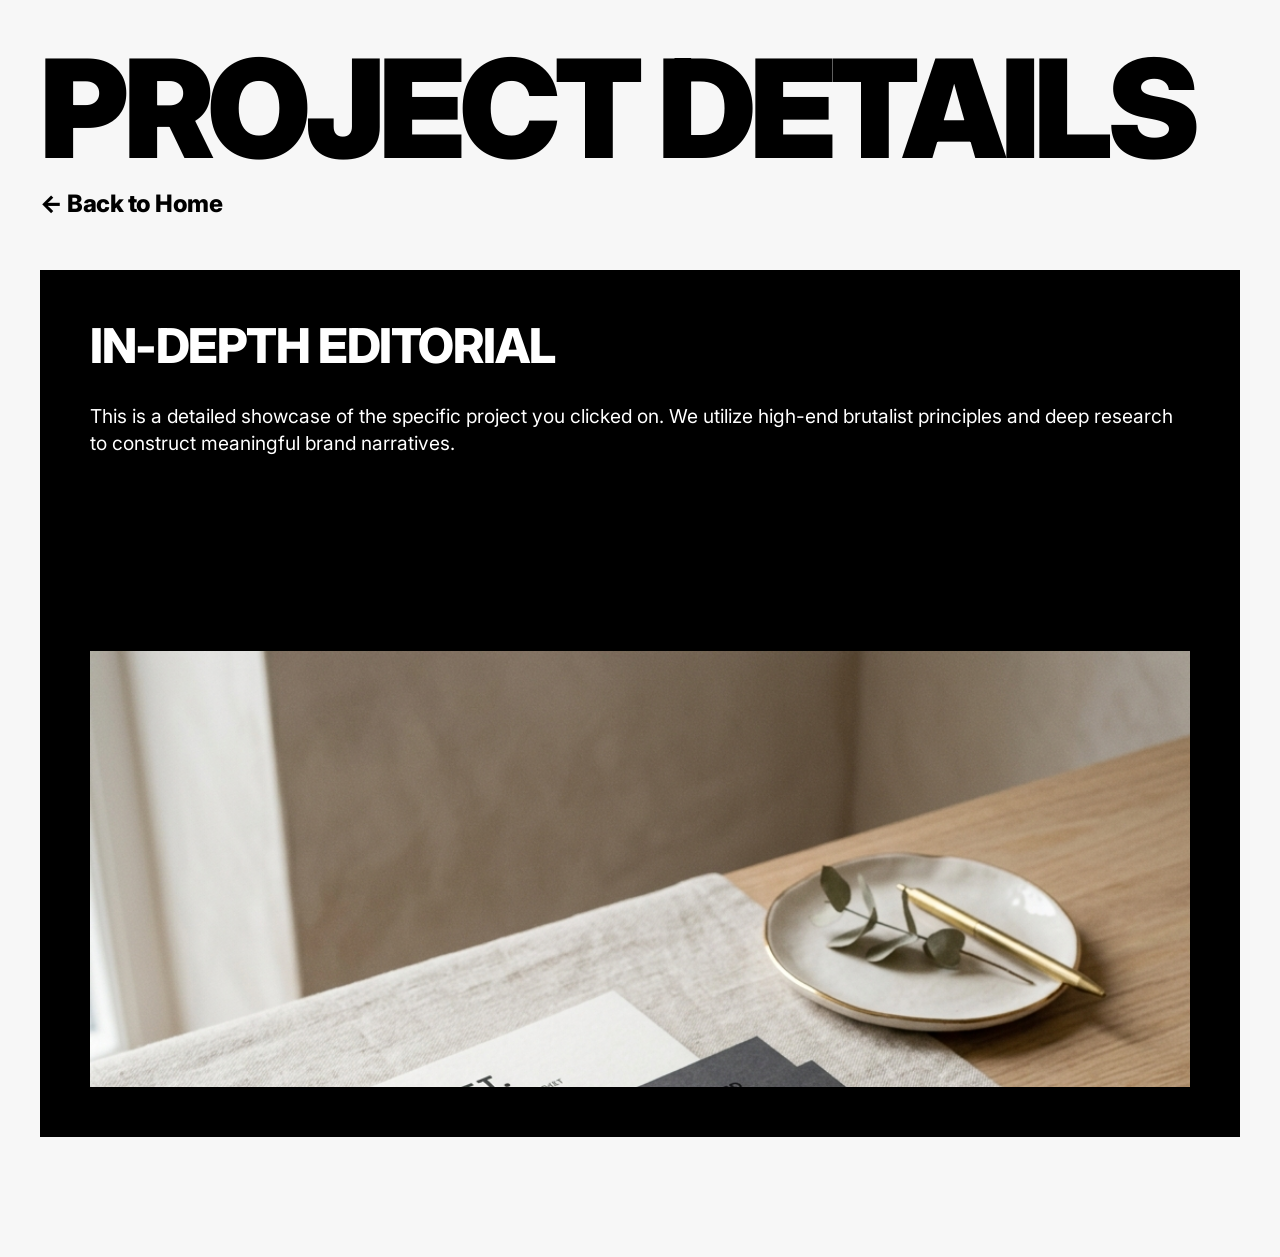
==== detail.html @ ebfba6fb "Initial commit: Brutalist high-end agency design" ====
<!DOCTYPE html>
<html lang="ko">
<head>
    <meta charset="UTF-8">
    <meta name="viewport" content="width=device-width, initial-scale=1.0">
    <title>Detail Page - NARRATIVE</title>
    <link rel="preconnect" href="https://fonts.googleapis.com">
    <link rel="preconnect" href="https://fonts.gstatic.com" crossorigin>
    <link href="https://fonts.googleapis.com/css2?family=Inter:wght@400;600;800;900&display=swap" rel="stylesheet">
    <link rel="stylesheet" href="style.css">
</head>
<body>
    <header class="header">
        <h1 class="logo-text detail-title">PROJECT DETAILS</h1>
        <p class="subtitle"><a href="index.html" style="color: black; text-decoration: none;">&larr; Back to Home</a></p>
    </header>

    <main class="portfolio-grid" style="grid-template-columns: 1fr; margin-top: 50px;">
        <article class="portfolio-card" style="padding: 50px;">
            <h2 class="card-title" style="font-size: 3rem;">IN-DEPTH EDITORIAL</h2>
            <p class="card-desc" style="font-size: 1.2rem; color: #fff; margin-bottom: 30px;">
                This is a detailed showcase of the specific project you clicked on. We utilize high-end brutalist principles and deep research to construct meaningful brand narratives.
            </p>
            <div class="card-image-wrapper" style="max-height: 600px;">
                <img src="images/branding.png" alt="Detail Graphic" style="width: 100%; height: auto;">
            </div>
        </article>
    </main>
</body>
</html>
---- style.css ----
/* Reset and Base Styles */
* {
    margin: 0;
    padding: 0;
    box-sizing: border-box;
}

body {
    font-family: 'Inter', -apple-system, BlinkMacSystemFont, "Segoe UI", Roboto, Helvetica, Arial, sans-serif;
    background-color: #f7f7f7;
    color: #000;
    line-height: 1.4;
    padding: 40px;
    max-width: 1400px;
    margin: 0 auto;
    overflow-x: hidden;
}

/* Typography elements */
.header {
    margin-bottom: 30px;
    container-type: inline-size;
}

.logo-text {
    font-size: 15.5cqw;
    font-weight: 900;
    letter-spacing: -0.04em;
    line-height: 1;
    text-transform: uppercase;
    margin-bottom: 10px;
    width: 100%;
    white-space: nowrap;
}

.logo-text.detail-title {
    font-size: 11.4cqw; /* Mathematically calculated: 100cqw / (15 chars * 0.586em per char aspect ratio of Inter 900) to perfectly hit the right edge */
}

.subtitle {
    font-size: 1.5rem;
    font-weight: 800;
    letter-spacing: -0.02em;
}

/* Category Navigation */
.category-nav {
    margin-bottom: 40px;
}

.nav-container {
    display: flex;
    flex-wrap: wrap;
    border: 2px solid #000;
}

.nav-btn {
    flex: 1;
    min-width: 120px;
    background: none;
    border: none;
    border-right: 2px solid #000;
    padding: 15px 20px;
    font-size: 1rem;
    font-weight: 800;
    font-family: inherit;
    cursor: pointer;
    text-transform: uppercase;
    transition: background-color 0.3s, color 0.3s;
    display: flex;
    justify-content: center;
    align-items: center;
}

.nav-btn:last-child {
    border-right: none;
}

.nav-btn.active {
    background-color: #000;
    color: #fff;
}

.nav-btn:hover {
    background-color: #000;
    color: #fff;
}

/* Hover logic for language swap */
.nav-btn .en {
    display: none;    /* hidden by default */
}

.nav-btn.group:hover .ko {
    display: none;    /* hide ko on hover */
}

.nav-btn.group:hover .en {
    display: inline;  /* show en on hover */
}

/* Portfolio Grid */
.portfolio-grid {
    display: grid;
    grid-template-columns: 1fr 1fr;
    gap: 20px;
    margin-bottom: 80px;
}

.portfolio-card {
    background-color: #000;
    color: #fff;
    display: flex;
    flex-direction: column;
    overflow: hidden;
    transition: transform 0.3s ease;
    text-decoration: none;
}

.portfolio-card:hover {
    transform: translateY(-5px);
}

.card-content {
    padding: 30px;
    display: flex;
    flex-direction: column;
    flex-grow: 1;
}

.card-title {
    font-size: 2.2rem;
    font-weight: 800;
    line-height: 1.1;
    text-transform: uppercase;
    margin-bottom: 30px;
    letter-spacing: -0.03em;
}

.card-body {
    display: flex;
    gap: 20px;
    flex-grow: 1;
}

.card-desc {
    flex: 1;
    font-size: 0.9rem;
    color: #ccc;
    font-weight: 400;
}

.card-image-wrapper {
    flex: 2;
    overflow: hidden;
}

.card-image-wrapper img {
    width: 100%;
    height: 100%;
    object-fit: cover;
    display: block;
    transition: transform 0.5s ease;
}

.portfolio-card:hover .card-image-wrapper img {
    transform: scale(1.05); /* subtle zoom on hover */
}

/* Action link at the bottom of the card */
.card-action {
    display: block;
    width: 100%;
    padding: 20px 30px;
    background-color: #1a1a1a;
    color: #fff;
    text-decoration: none;
    font-weight: 600;
    text-align: right;
    border-top: 1px solid #333;
    transition: background-color 0.3s;
}

.card-action:hover {
    background-color: #333;
    color: #fff;
}

/* Footer Focus */
.footer {
    background-color: #000;
    color: #fff;
    display: flex;
    justify-content: space-between;
    align-items: flex-end;
    width: 100vw;
    margin-left: calc(50% - 50vw);
    box-sizing: border-box;
    padding: 60px calc(50vw - 50%);
}

.footer-left {
    display: flex;
    flex-direction: column;
    justify-content: space-between;
    height: 100%;
}

.footer-agency-name {
    font-size: 0.8rem;
    color: #888;
    letter-spacing: 0.05em;
    margin-bottom: 60px;
    font-weight: 600;
}

.footer-cta {
    font-size: 5rem;
    font-weight: 400;
    line-height: 1;
    letter-spacing: -0.02em;
}

.footer-cta-link {
    text-decoration: none;
    color: inherit;
}

.footer-cta .hover-text {
    display: none;
}

.footer-cta.group:hover .default {
    display: none;
}

.footer-cta.group:hover .hover-text {
    display: inline;
}

.footer-right {
    min-width: 300px;
}

.footer-links li a .hover-text { display: none; }
.footer-links li a.group:hover .default { display: none; }
.footer-links li a.group:hover .hover-text { display: inline; }

.footer-links {
    list-style: none;
    display: flex;
    flex-direction: column;
    gap: 20px;
}

.footer-links li a {
    color: #ccc;
    text-decoration: none;
    font-size: 1.2rem;
    font-weight: 600;
    display: flex;
    justify-content: space-between;
    align-items: center;
    border-bottom: 1px solid #333;
    padding-bottom: 10px;
    transition: color 0.3s;
}

.footer-links li a:hover {
    color: #fff;
    border-bottom-color: #fff;
}

/* Responsiveness */
@media (max-width: 1024px) {
    .logo-text { font-size: 10vw; }
    .portfolio-grid { grid-template-columns: 1fr; }
    .footer { flex-direction: column; align-items: flex-start; gap: 40px; }
    .footer-right { width: 100%; }
}

@media (max-width: 768px) {
    body { padding: 20px; }
    .logo-text { font-size: 14vw; }
    .nav-container { flex-direction: column; border: none; }
    .nav-btn { border-right: none; border-bottom: 2px solid #000; border: 2px solid #000; margin-bottom: 5px; }
    .card-body { flex-direction: column; }
    .card-image-wrapper { height: 250px; }
}
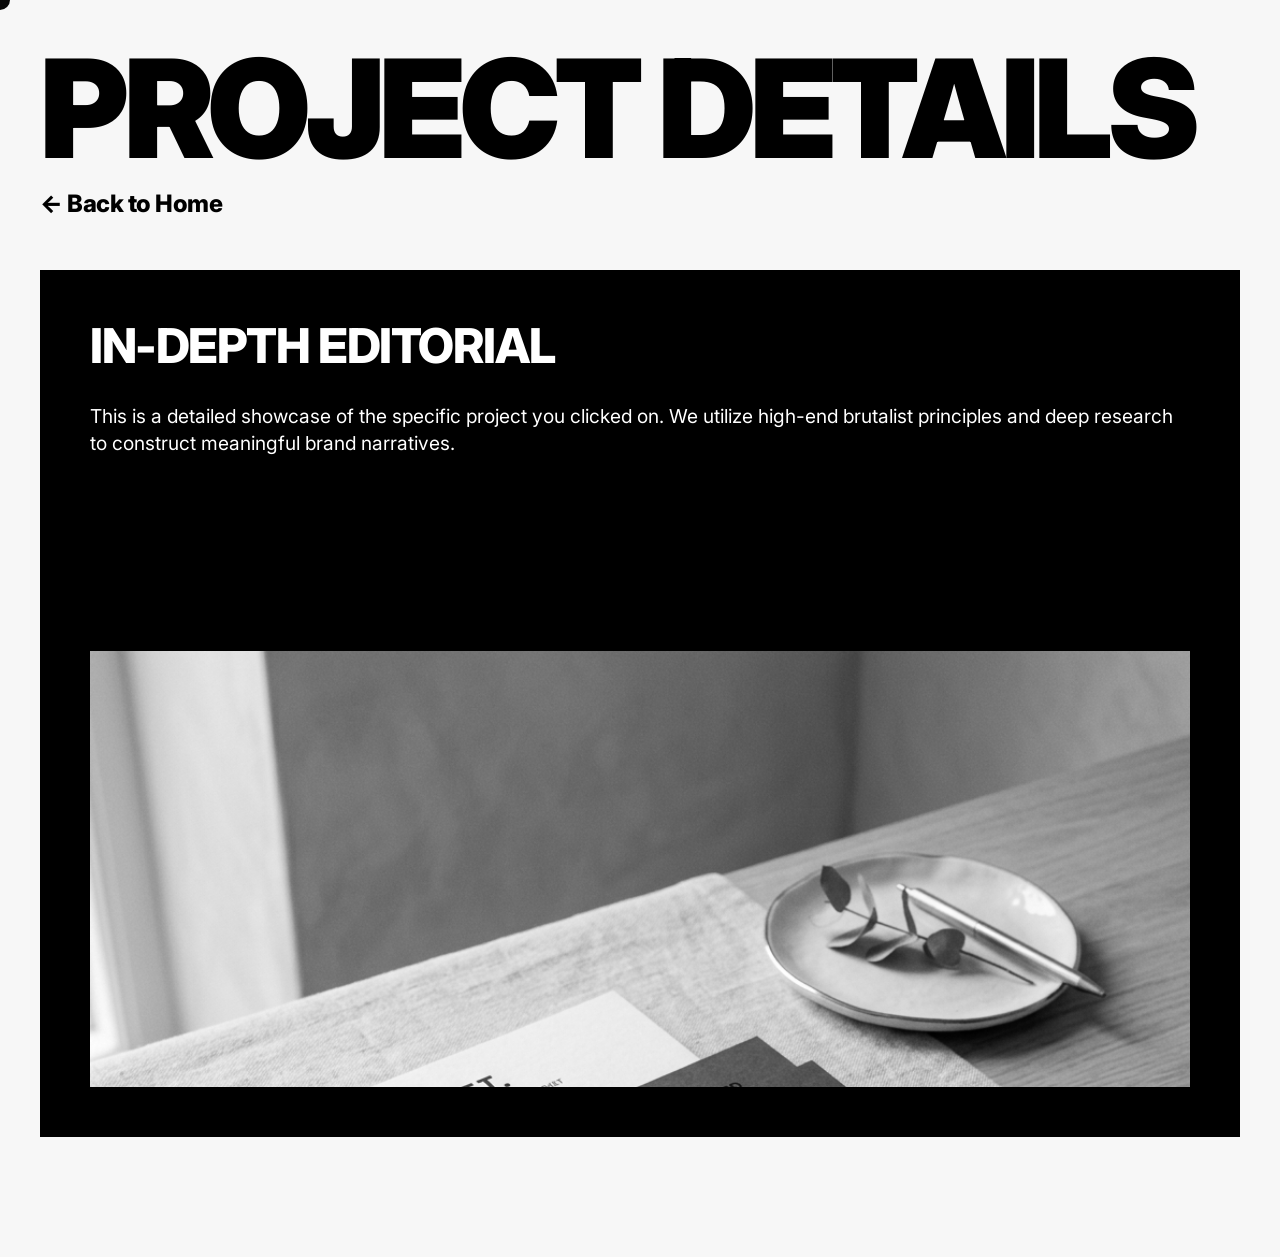
==== commit 43f055f0: "마우스 호버 애니메이션 추가" ====
--- a/detail.html
+++ b/detail.html
@@ -10,13 +10,16 @@
     <link rel="stylesheet" href="style.css">
 </head>
 <body>
+    <div class="custom-cursor"></div>
     <header class="header">
-        <h1 class="logo-text detail-title">PROJECT DETAILS</h1>
+        <div class="logo-wrapper">
+            <h1 class="logo-text detail-title">PROJECT DETAILS</h1>
+        </div>
         <p class="subtitle"><a href="index.html" style="color: black; text-decoration: none;">&larr; Back to Home</a></p>
     </header>
 
     <main class="portfolio-grid" style="grid-template-columns: 1fr; margin-top: 50px;">
-        <article class="portfolio-card" style="padding: 50px;">
+        <article class="portfolio-card reveal" style="padding: 50px;">
             <h2 class="card-title" style="font-size: 3rem;">IN-DEPTH EDITORIAL</h2>
             <p class="card-desc" style="font-size: 1.2rem; color: #fff; margin-bottom: 30px;">
                 This is a detailed showcase of the specific project you clicked on. We utilize high-end brutalist principles and deep research to construct meaningful brand narratives.
@@ -26,5 +29,27 @@
             </div>
         </article>
     </main>
+
+    <script>
+    document.addEventListener('DOMContentLoaded', () => {
+        const cursor = document.querySelector('.custom-cursor');
+        document.addEventListener('mousemove', e => {
+            cursor.style.left = e.clientX + 'px';
+            cursor.style.top = e.clientY + 'px';
+        });
+
+        const hoverElements = document.querySelectorAll('a, button, .portfolio-card');
+        hoverElements.forEach(el => {
+            el.addEventListener('mouseenter', () => cursor.classList.add('hover'));
+            el.addEventListener('mouseleave', () => cursor.classList.remove('hover'));
+        });
+
+        const revealObserver = new IntersectionObserver((entries) => {
+            entries.forEach(entry => entry.isIntersecting && entry.target.classList.add('active'));
+        }, { threshold: 0.1 });
+
+        document.querySelectorAll('.reveal').forEach(el => revealObserver.observe(el));
+    });
+    </script>
 </body>
 </html>
--- a/style.css
+++ b/style.css
@@ -1,8 +1,17 @@
 /* Reset and Base Styles */
+html {
+    scroll-behavior: smooth;
+    cursor: none;
+}
+
 * {
     margin: 0;
     padding: 0;
     box-sizing: border-box;
+}
+
+a, button {
+    cursor: none;
 }
 
 body {
@@ -22,6 +31,10 @@
     container-type: inline-size;
 }
 
+.logo-wrapper {
+    overflow: hidden;
+}
+
 .logo-text {
     font-size: 15.5cqw;
     font-weight: 900;
@@ -31,6 +44,13 @@
     margin-bottom: 10px;
     width: 100%;
     white-space: nowrap;
+    transform: translateY(100%);
+    animation: slideUpTitle 1.2s cubic-bezier(0.8, 0, 0.2, 1) forwards;
+}
+
+@keyframes slideUpTitle {
+    from { transform: translateY(100%); }
+    to { transform: translateY(0); }
 }
 
 .logo-text.detail-title {
@@ -160,11 +180,13 @@
     height: 100%;
     object-fit: cover;
     display: block;
-    transition: transform 0.5s ease;
+    filter: grayscale(100%);
+    transition: transform 0.8s cubic-bezier(0.16, 1, 0.3, 1), filter 0.8s ease;
 }
 
 .portfolio-card:hover .card-image-wrapper img {
-    transform: scale(1.05); /* subtle zoom on hover */
+    filter: grayscale(0%);
+    transform: scale(1.08); /* premium editorial zoom on hover */
 }
 
 /* Action link at the bottom of the card */
@@ -261,15 +283,64 @@
     display: flex;
     justify-content: space-between;
     align-items: center;
-    border-bottom: 1px solid #333;
     padding-bottom: 10px;
     transition: color 0.3s;
+    position: relative;
+}
+
+.footer-links li a::after {
+    content: '';
+    position: absolute;
+    bottom: 0;
+    left: 0;
+    width: 0;
+    height: 1px;
+    background-color: #fff;
+    transition: width 0.4s cubic-bezier(0.16, 1, 0.3, 1);
 }
 
 .footer-links li a:hover {
     color: #fff;
-    border-bottom-color: #fff;
-}
+}
+
+.footer-links li a:hover::after {
+    width: 100%;
+}
+
+/* Custom Cursor */
+.custom-cursor {
+    position: fixed;
+    top: 0;
+    left: 0;
+    width: 20px;
+    height: 20px;
+    background-color: #fff;
+    border-radius: 50%;
+    pointer-events: none;
+    z-index: 9999;
+    mix-blend-mode: difference;
+    transform: translate(-50%, -50%);
+    transition: width 0.3s cubic-bezier(0.16, 1, 0.3, 1), height 0.3s cubic-bezier(0.16, 1, 0.3, 1), opacity 0.3s;
+    will-change: width, height, transform;
+}
+.custom-cursor.hover {
+    width: 80px;
+    height: 80px;
+    background-color: rgba(255, 255, 255, 1);
+}
+
+/* Reveal classes */
+.reveal {
+    opacity: 0;
+    transform: translateY(40px);
+    transition: opacity 1s cubic-bezier(0.16, 1, 0.3, 1), transform 1s cubic-bezier(0.16, 1, 0.3, 1);
+    will-change: opacity, transform;
+}
+.reveal.active {
+    opacity: 1;
+    transform: translateY(0);
+}
+
 
 /* Responsiveness */
 @media (max-width: 1024px) {
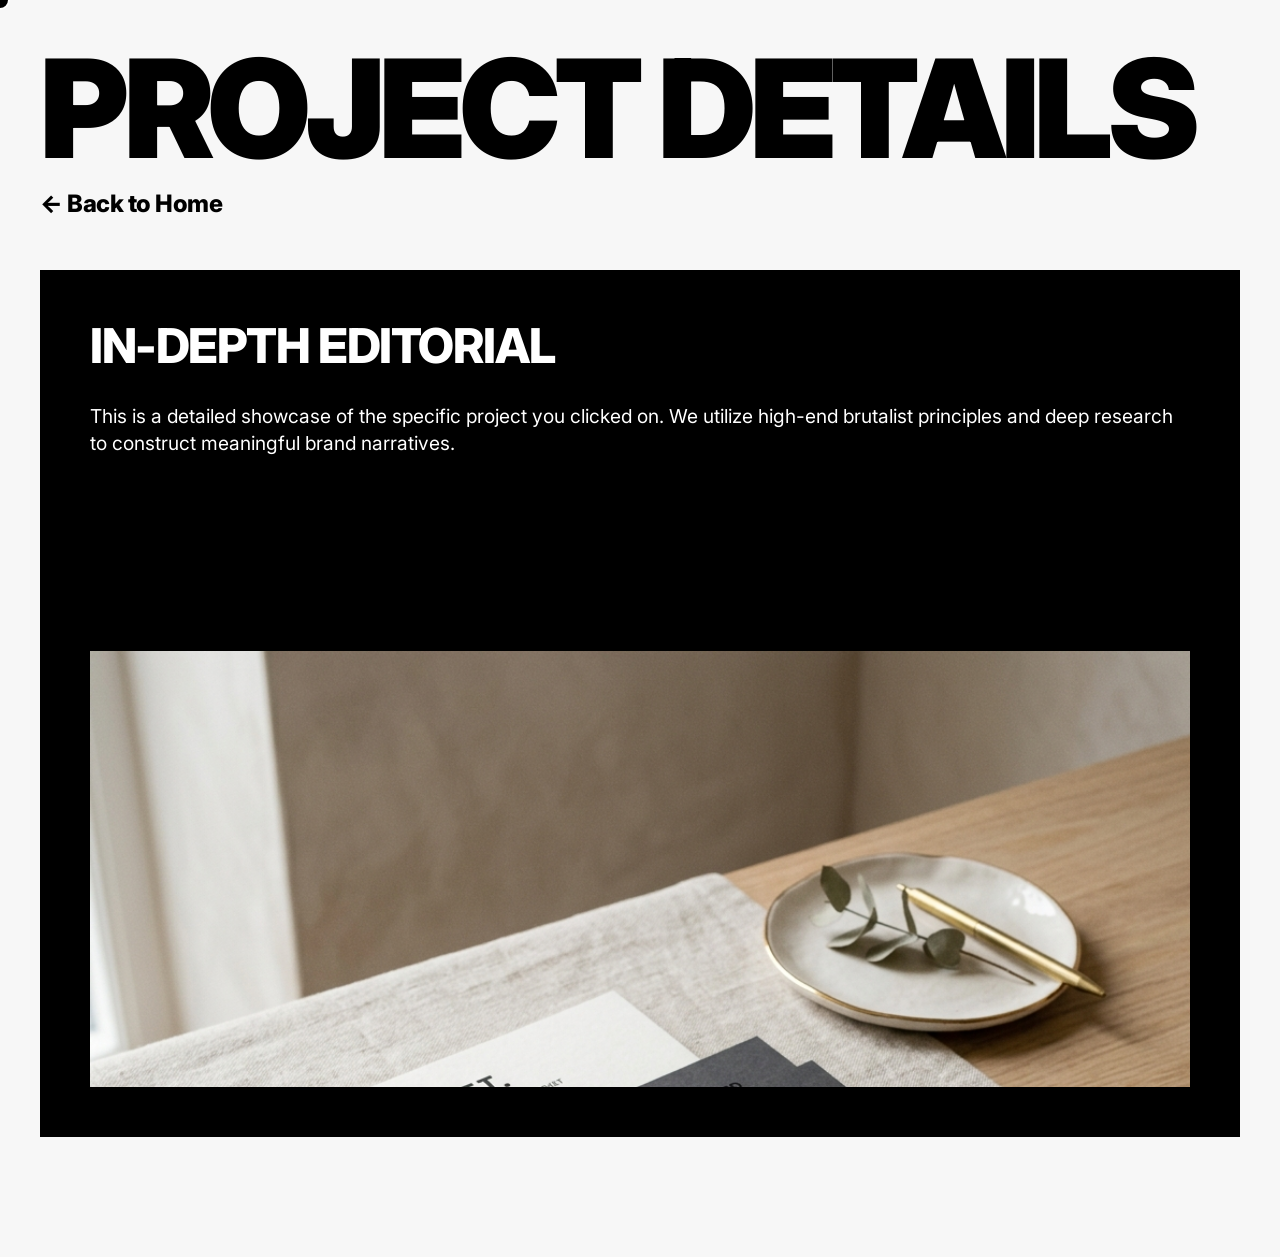
==== commit 48b16ca7: "홈페이지 중간버전" ====
--- a/detail.html
+++ b/detail.html
@@ -32,6 +32,17 @@
 
     <script>
     document.addEventListener('DOMContentLoaded', () => {
+        const urlParams = new URLSearchParams(window.location.search);
+        const mediaSrc = urlParams.get('img');
+        if (mediaSrc) {
+            const wrapper = document.querySelector('.card-image-wrapper');
+            if (mediaSrc.toLowerCase().endsWith('.mp4')) {
+                wrapper.innerHTML = `<video src="${mediaSrc}" autoplay loop muted playsinline style="width: 100%; height: auto;"></video>`;
+            } else {
+                wrapper.innerHTML = `<img src="${mediaSrc}" alt="Detail Graphic" style="width: 100%; height: auto;">`;
+            }
+        }
+
         const cursor = document.querySelector('.custom-cursor');
         document.addEventListener('mousemove', e => {
             cursor.style.left = e.clientX + 'px';
--- a/style.css
+++ b/style.css
@@ -180,12 +180,10 @@
     height: 100%;
     object-fit: cover;
     display: block;
-    filter: grayscale(100%);
-    transition: transform 0.8s cubic-bezier(0.16, 1, 0.3, 1), filter 0.8s ease;
+    transition: transform 0.8s cubic-bezier(0.16, 1, 0.3, 1);
 }
 
 .portfolio-card:hover .card-image-wrapper img {
-    filter: grayscale(0%);
     transform: scale(1.08); /* premium editorial zoom on hover */
 }
 
@@ -206,6 +204,18 @@
 .card-action:hover {
     background-color: #333;
     color: #fff;
+}
+
+.portfolio-card .hover-text {
+    display: none;
+}
+
+.portfolio-card:hover .default {
+    display: none;
+}
+
+.portfolio-card:hover .hover-text {
+    display: inline;
 }
 
 /* Footer Focus */
@@ -314,19 +324,21 @@
     left: 0;
     width: 20px;
     height: 20px;
-    background-color: #fff;
+    background-color: #000;
+    border: 2px solid #fff;
     border-radius: 50%;
     pointer-events: none;
     z-index: 9999;
-    mix-blend-mode: difference;
     transform: translate(-50%, -50%);
-    transition: width 0.3s cubic-bezier(0.16, 1, 0.3, 1), height 0.3s cubic-bezier(0.16, 1, 0.3, 1), opacity 0.3s;
+    transition: width 0.3s cubic-bezier(0.16, 1, 0.3, 1), height 0.3s cubic-bezier(0.16, 1, 0.3, 1), background-color 0.3s, border-color 0.3s;
     will-change: width, height, transform;
 }
 .custom-cursor.hover {
     width: 80px;
     height: 80px;
-    background-color: rgba(255, 255, 255, 1);
+    background-color: rgba(255, 255, 255, 0.3);
+    border-color: #fff;
+    backdrop-filter: blur(4px);
 }
 
 /* Reveal classes */
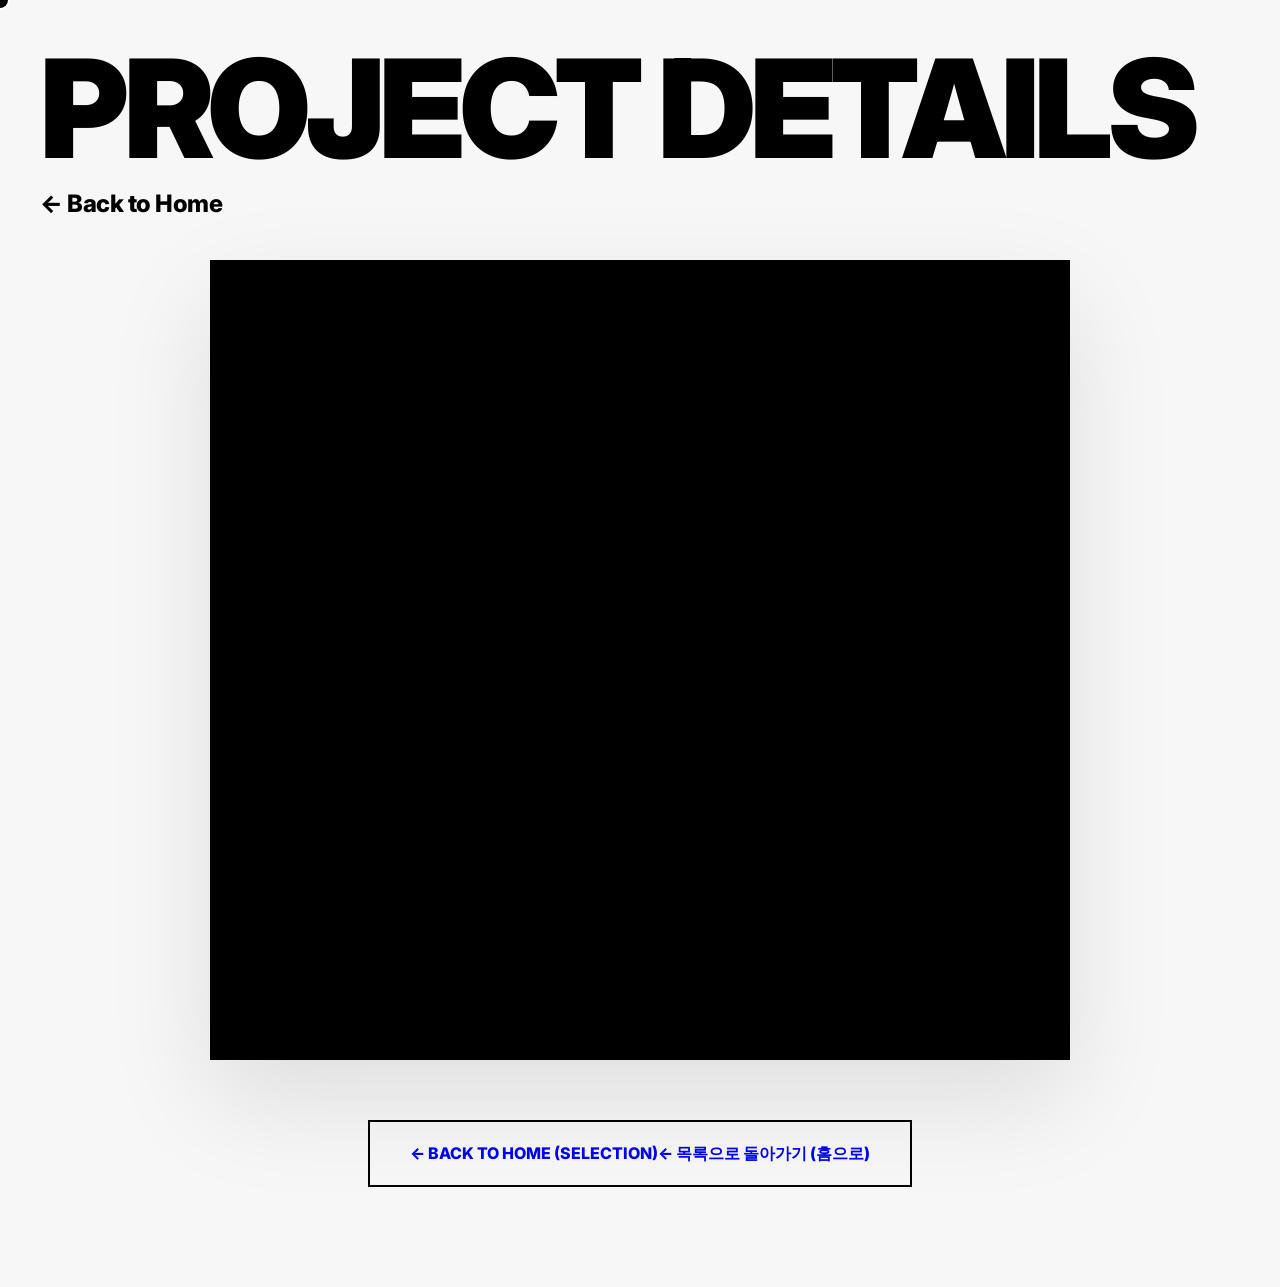
==== commit 179cc354: "상세페이지1" ====
--- a/detail.html
+++ b/detail.html
@@ -18,31 +18,71 @@
         <p class="subtitle"><a href="index.html" style="color: black; text-decoration: none;">&larr; Back to Home</a></p>
     </header>
 
-    <main class="portfolio-grid" style="grid-template-columns: 1fr; margin-top: 50px;">
-        <article class="portfolio-card reveal" style="padding: 50px;">
-            <h2 class="card-title" style="font-size: 3rem;">IN-DEPTH EDITORIAL</h2>
-            <p class="card-desc" style="font-size: 1.2rem; color: #fff; margin-bottom: 30px;">
-                This is a detailed showcase of the specific project you clicked on. We utilize high-end brutalist principles and deep research to construct meaningful brand narratives.
-            </p>
-            <div class="card-image-wrapper" style="max-height: 600px;">
-                <img src="images/branding.png" alt="Detail Graphic" style="width: 100%; height: auto;">
+    <main style="margin-top: 40px;">
+        <!-- Removed 'reveal' class for instant visibility -->
+        <div class="detail-content-view">
+            <div id="project-media" class="project-media-wrapper">
+                <!-- Media will be injected here instantly by the script below -->
             </div>
-        </article>
+        </div>
+        
+        <!-- Premium Back Navigation -->
+        <div style="text-align: center; padding: 60px 0;">
+            <a href="index.html" class="nav-btn group" style="text-decoration: none; display: inline-flex; border: 2px solid #000; padding: 20px 40px;">
+                <span class="default">&larr; BACK TO HOME (SELECTION)</span>
+                <span class="hover-text">&larr; 목록으로 돌아가기 (홈으로)</span>
+            </a>
+        </div>
     </main>
 
+    <style>
+        .detail-content-view {
+            width: 100%;
+            max-width: 860px; /* Adjusted per request */
+            margin: 0 auto;
+            background-color: #000;
+            box-shadow: 0 40px 100px rgba(0,0,0,0.1);
+            min-height: 800px; /* Pre-size to avoid jump */
+        }
+        .project-media-wrapper {
+            width: 100%;
+        }
+        .project-media-wrapper img, .project-media-wrapper video {
+            width: 100%;
+            height: auto;
+            display: block;
+        }
+    </style>
+
     <script>
-    document.addEventListener('DOMContentLoaded', () => {
+    (function() {
+        // Immediate execution to avoid DOMContentLoaded delay
         const urlParams = new URLSearchParams(window.location.search);
-        const mediaSrc = urlParams.get('img');
+        let mediaSrc = urlParams.get('img');
+        
         if (mediaSrc) {
-            const wrapper = document.querySelector('.card-image-wrapper');
-            if (mediaSrc.toLowerCase().endsWith('.mp4')) {
-                wrapper.innerHTML = `<video src="${mediaSrc}" autoplay loop muted playsinline style="width: 100%; height: auto;"></video>`;
-            } else {
-                wrapper.innerHTML = `<img src="${mediaSrc}" alt="Detail Graphic" style="width: 100%; height: auto;">`;
+            mediaSrc = mediaSrc.replace(/ /g, '%20');
+            const container = document.getElementById('project-media');
+            if (container) {
+                if (mediaSrc.toLowerCase().endsWith('.mp4')) {
+                    container.innerHTML = `<video src="${mediaSrc}" autoplay loop muted playsinline style="width: 100%; height: auto;"></video>`;
+                } else {
+                    // Pre-creating image object for faster rendering trigger
+                    const img = new Image();
+                    img.src = mediaSrc;
+                    img.style.width = '100%';
+                    img.style.height = 'auto';
+                    img.alt = 'Project Design';
+                    img.onerror = function() {
+                        document.body.insertAdjacentHTML('beforeend', '<p style=color:red;text-align:center>Image not found: ' + mediaSrc + '</p>');
+                    };
+                    container.appendChild(img);
+                }
             }
         }
+    })();
 
+    document.addEventListener('DOMContentLoaded', () => {
         const cursor = document.querySelector('.custom-cursor');
         document.addEventListener('mousemove', e => {
             cursor.style.left = e.clientX + 'px';
--- a/style.css
+++ b/style.css
@@ -120,6 +120,7 @@
 }
 
 /* Portfolio Grid */
+/* Portfolio Grid - 2-column layout */
 .portfolio-grid {
     display: grid;
     grid-template-columns: 1fr 1fr;
@@ -135,17 +136,30 @@
     overflow: hidden;
     transition: transform 0.3s ease;
     text-decoration: none;
+    min-height: 480px; /* Standard premium height */
 }
 
 .portfolio-card:hover {
-    transform: translateY(-5px);
-}
-
+    transform: translateY(-10px);
+}
+
+/* Default: Vertical Stack for Website Category */
 .card-content {
     padding: 30px;
     display: flex;
     flex-direction: column;
+    gap: 25px;
     flex-grow: 1;
+}
+
+.card-header {
+    display: flex;
+    flex-direction: column; 
+    justify-content: flex-start;
+    align-items: flex-start;
+    margin-bottom: 0;
+    gap: 15px;
+    width: 100%;
 }
 
 .card-title {
@@ -153,38 +167,82 @@
     font-weight: 800;
     line-height: 1.1;
     text-transform: uppercase;
-    margin-bottom: 30px;
     letter-spacing: -0.03em;
 }
 
-.card-body {
-    display: flex;
-    gap: 20px;
+.card-desc {
+    font-size: 1rem;
+    color: #bbb;
+    font-weight: 400;
+    text-align: left;
+    line-height: 1.5;
+    max-width: 90%;
+}
+
+/* Premium Horizontal Split Categories */
+.portfolio-card:is([data-category="detail"], [data-category="branding"], [data-category="logo"], [data-category="editorial"]) .card-content {
+    flex-direction: row; /* Horizontal as per '이렇게 하달라구' screenshot */
+    gap: 30px;
+    align-items: stretch;
+}
+
+.portfolio-card:is([data-category="detail"], [data-category="branding"], [data-category="logo"], [data-category="editorial"]) .card-header {
+    width: 40%;
+}
+
+.portfolio-card:is([data-category="detail"], [data-category="branding"], [data-category="logo"], [data-category="editorial"]) .card-image-wrapper {
+    width: 60%; /* Right side image */
+}
+
+.card-image-wrapper {
+    width: 100%;
     flex-grow: 1;
-}
-
-.card-desc {
-    flex: 1;
-    font-size: 0.9rem;
-    color: #ccc;
-    font-weight: 400;
-}
-
-.card-image-wrapper {
-    flex: 2;
     overflow: hidden;
+    position: relative;
+    background-color: transparent; 
+    border-radius: 4px;
+    display: flex;
+    align-items: center;
+    justify-content: center;
+    min-height: 250px;
 }
 
 .card-image-wrapper img {
+    width: 100%;
+    height: 100%;
+    object-fit: contain; 
+    display: block;
+    transition: transform 0.8s cubic-bezier(0.16, 1, 0.3, 1);
+    position: relative;
+    z-index: 1;
+}
+
+/* BRIGHT WHITE Blur effect (White glassmorphism) */
+.card-image-wrapper .backdrop-blur {
+    position: absolute;
+    top: 50%;
+    left: 50%;
     width: 100%;
     height: 100%;
     object-fit: cover;
-    display: block;
-    transition: transform 0.8s cubic-bezier(0.16, 1, 0.3, 1);
-}
-
-.portfolio-card:hover .card-image-wrapper img {
-    transform: scale(1.08); /* premium editorial zoom on hover */
+    filter: blur(30px) brightness(1.6);
+    background-color: rgba(255, 255, 255, 0.6); /* Brighter white background */
+    transform: translate(-50%, -50%) scale(1.3);
+    opacity: 0.95;
+    z-index: 0;
+    pointer-events: none;
+}
+
+.card-image-wrapper .foreground-img {
+    object-fit: contain;
+    padding: 10px;
+    width: 100%; 
+    height: 100%;
+    margin: auto;
+}
+
+.portfolio-card:hover .card-image-wrapper img:not(.backdrop-blur) {
+    transform: scale(1.05);
 }
 
 /* Action link at the bottom of the card */
@@ -341,6 +399,42 @@
     backdrop-filter: blur(4px);
 }
 
+/* Floating Contact Button */
+.floating-contact-btn {
+    position: fixed;
+    bottom: 40px;
+    right: 40px;
+    left: auto;
+    top: auto;
+    z-index: 1000;
+    display: flex;
+    align-items: center;
+    justify-content: center;
+    background-color: #fff; /* White base to stand out against black footer */
+    color: #000;
+    padding: 18px 26px;
+    border: 2px solid #000;
+    box-shadow: 4px 4px 0px rgba(0,0,0,1); /* Brutalist hard shadow to pop against white page */
+    font-size: 1.1rem;
+    font-weight: 800;
+    text-transform: uppercase;
+    text-decoration: none;
+    transform: none;
+    transition: background-color 0.2s, color 0.2s, transform 0.2s, box-shadow 0.2s;
+}
+
+.floating-contact-btn:hover {
+    background-color: #000;
+    color: #fff;
+    /* Satisfying tactile press effect */
+    transform: translate(2px, 2px);
+    box-shadow: 2px 2px 0px rgba(0,0,0,1);
+}
+
+.floating-contact-btn .hover-text { display: none; }
+.floating-contact-btn.group:hover .default { display: none; }
+.floating-contact-btn.group:hover .hover-text { display: inline; }
+
 /* Reveal classes */
 .reveal {
     opacity: 0;
@@ -367,6 +461,33 @@
     .logo-text { font-size: 14vw; }
     .nav-container { flex-direction: column; border: none; }
     .nav-btn { border-right: none; border-bottom: 2px solid #000; border: 2px solid #000; margin-bottom: 5px; }
-    .card-body { flex-direction: column; }
+    .card-header { flex-direction: column; align-items: flex-start; gap: 10px; }
+    .card-desc { text-align: left; padding-bottom: 0; }
     .card-image-wrapper { height: 250px; }
-}
+    
+    /* Revert detail card to stack on mobile */
+    .portfolio-card[data-category="detail"] .card-content {
+        flex-direction: column;
+        gap: 20px;
+    }
+    .portfolio-card[data-category="detail"] .card-header {
+        width: 100%;
+    }
+    .portfolio-card[data-category="detail"] .card-image-wrapper {
+        width: 100%;
+        height: 350px;
+    }
+    
+    .floating-contact-btn {
+        top: auto;
+        bottom: 20px;
+        right: 20px;
+        transform: none;
+        padding: 14px 20px;
+        font-size: 0.9rem;
+    }
+    
+    .floating-contact-btn:hover {
+        transform: translate(2px, 2px); /* Maintain the press effect */
+    }
+}
